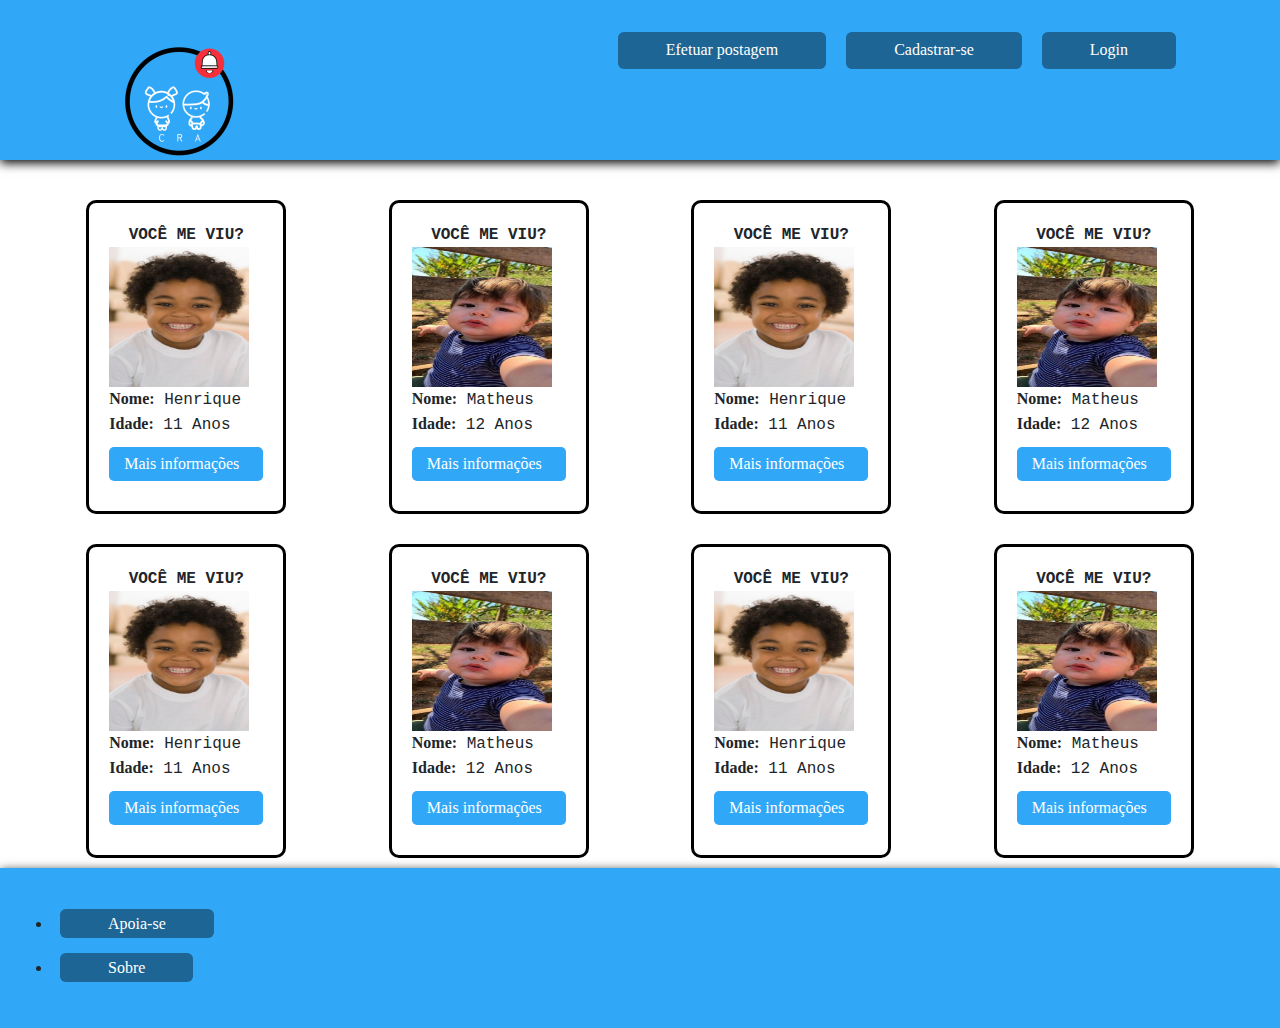
==== index.html @ 532837c3 "tudo" ====
<!DOCTYPE html>
<html lang="pt-br">
<head>
    <meta charset="UTF-8">
    <meta name="viewport" content="width=device-width, initial-scale=1.0">
    <title>Document</title>
    <link href="https://cdn.jsdelivr.net/npm/bootstrap@5.3.3/dist/css/bootstrap.min.css" rel="stylesheet" integrity="sha384-QWTKZyjpPEjISv5WaRU9OFeRpok6YctnYmDr5pNlyT2bRjXh0JMhjY6hW+ALEwIH" crossorigin="anonymous">
    <script src="https://cdn.jsdelivr.net/npm/bootstrap@5.3.3/dist/js/bootstrap.bundle.min.js" integrity="sha384-YvpcrYf0tY3lHB60NNkmXc5s9fDVZLESaAA55NDzOxhy9GkcIdslK1eN7N6jIeHz" crossorigin="anonymous"></script>
    <title>Child Rescue Alert</title>
    
    <link rel="stylesheet" href="css/index.css" />
    
    <style type="text/css">
 
        

    </style>
</head>
<body>
    <header>
        <nav class="nav-bar">
              <div class="logo">
                  <img src="img/Logo(CRA).png" alt="Logo">
              </div>

              <div class="loginibutton">
                <a id ="criar" type="submit" href="postagem.html">Efetuar postagem</a>
                <a id ="criar" type="submit" href="cadastro.html">Cadastrar-se</a>
                <a id ="criar" type="submit" href="login.html">Login</a>
              </div>
        </nav>


    </header>

    <section class="contenedor">
        <!-- Contenedor de elementos -->
        <div class="contenedor-items">
            <div class="item">
                <b><span id="titulo">Você me viu?</span></b>
                <img src="img/henrique.jpg" alt="" class="img-item">
                <span id="desc"><b>Nome:</b> Henrique </span>
                <span id="desc"><b>Idade:</b> 11 Anos</span>
                <a id="botao_card" href="info1.html">Mais informações</a>
            </div>
            <div class="item">
                <b><span id="titulo">Você me viu?</span></b>
                <img src="img/Matheus.jpg" alt="" class="img-item">
                <span id="desc"><b>Nome:</b> Matheus </span>
                <span id="desc"><b>Idade:</b> 12 Anos</span>
                <span></span>
                <a id="botao_card" href="info2.html">Mais informações</a>
            </div>
            <div class="item">
                <b><span id="titulo">Você me viu?</span></b>
                <img src="img/henrique.jpg" alt="" class="img-item">
                <span id="desc"><b>Nome:</b> Henrique </span>
                <span id="desc"><b>Idade:</b> 11 Anos</span>
                <a id="botao_card" href="info1.html">Mais informações</a>
            </div>
            <div class="item">
                <b><span id="titulo">Você me viu?</span></b>
                <img src="img/Matheus.jpg" alt="" class="img-item">
                <span id="desc"><b>Nome:</b> Matheus </span>
                <span id="desc"><b>Idade:</b> 12 Anos</span>
                <span></span>
                <a id="botao_card" href="info2.html">Mais informações</a>
            </div>
            <div class="item">
                <b><span id="titulo">Você me viu?</span></b>
                <img src="img/henrique.jpg" alt="" class="img-item">
                <span id="desc"><b>Nome:</b> Henrique </span>
                <span id="desc"><b>Idade:</b> 11 Anos</span>
                <a id="botao_card" href="info1.html">Mais informações</a>
            </div>
            <div class="item">
                <b><span id="titulo">Você me viu?</span></b>
                <img src="img/Matheus.jpg" alt="" class="img-item">
                <span id="desc"><b>Nome:</b> Matheus </span>
                <span id="desc"><b>Idade:</b> 12 Anos</span>
                <span></span>
                <a id="botao_card" href="info2.html">Mais informações</a>
            </div>
            <div class="item">
                <b><span id="titulo">Você me viu?</span></b>
                <img src="img/henrique.jpg" alt="" class="img-item">
                <span id="desc"><b>Nome:</b> Henrique </span>
                <span id="desc"><b>Idade:</b> 11 Anos</span>
                <a id="botao_card" href="info1.html">Mais informações</a>
            </div>
            <div class="item">
                <b><span id="titulo">Você me viu?</span></b>
                <img src="img/Matheus.jpg" alt="" class="img-item">
                <span id="desc"><b>Nome:</b> Matheus </span>
                <span id="desc"><b>Idade:</b> 12 Anos</span>
                <span></span>
                <a id="botao_card" href="info2.html">Mais informações</a>
            </div>
          
        </div>
    </section>

    <header><br>
                  <ul>
                      <li class="nav-item"><a href="apoia-se.html" id="bot">Apoia-se</a></li>
                      <li class="nav-item"><a href="sobre.html" id="bot">Sobre</a></li>
                  </ul>
              </div>
        </nav>


    </header>
</body>
</html>
---- css/index.css ----
*{
    padding: 0;
    margin: 0;
    font-family: 'sans-serif';
}


.logo img{
    height: 10em;
}

#titulo{
    display: block;
    font-weight: bold;
    text-align: center;
    text-transform: uppercase;
    font-family: 'Courier New', Courier, monospace;

}

#desc{
    font-family: 'Courier New', Courier, monospace;
}

header{
    background-color: #31A8F7;
    box-shadow: 0px 3px 10px black;
    height: 10em;
}
.nav-bar{
    display: flex;
    justify-content:space-between;
    padding: 1.5rem 6rem;
}
.logo{
    display: flex;
    align-items: center;
    height: 10rem;
}
.nav-list{
    display: flex;
    align-items: center;
   
}
.nav-list ul{
    display: flex;
    justify-content: center;
    list-style: none;
}
.nav-item{
    margin: 20px;
}



.contenedor{
    max-width: 1200px;
    padding: 10px;
    margin: auto;
    display: flex;
    justify-content: space-between;
    contain: paint;
}

.contenedor-items{
    margin-top: 30px;
    display: grid;
    grid-template-columns: repeat(auto-fit, minmax(220px, 1fr));
    grid-gap:30px;
    grid-row-gap: 30px;
    width: 100%;
    transition: .3s;
}
.item{
    max-width: 200px;
    margin: auto;
    border: 0.2em solid black;
    border-radius: 10px;
    padding: 20px;
    transition: .3s;
}
.img-item{
    width: 140px;
    height: 140px;
}
 .item:hover{
    box-shadow: 0 0 10px black;
    scale: 1.05;
}



 #botao_card{
    text-decoration: none;
    display: block;
    margin: 10px auto;
    border: none;
    background-color: #31A8F7;
    color: #fff;
    padding: 5px 15px;
    border-radius: 5px;
    cursor: pointer;
}


.mobile-menu-icon{
    display: none;
}
.mobile-menu{
    display: none;
}



#criar{
    text-decoration: none;
    border: none;
    border-radius: 0.36em;
    color: white;
    background-color: #1d6594;
    padding: 0.4em 3em;
    margin: 0.5em;
    -webkit-transition: 0.5s;
    transition: 0.5s;
  }
  
 #criar {
    border: 0.2em solid #1d6594;

  }
  
  #criar{
    border:none;
    background-color: #1d6594;
    padding: 0.4em 3em;
    margin:0.5em;
    cursor: POINTER;
  }

  #bot{
    text-decoration: none;
    border: none;
    border-radius: 0.36em;
    color: white;
    background-color: #1d6594;
    padding: 0.4em 3em;
    margin: 0.5em;
    -webkit-transition: 0.5s;
    transition: 0.5s;
    
  }
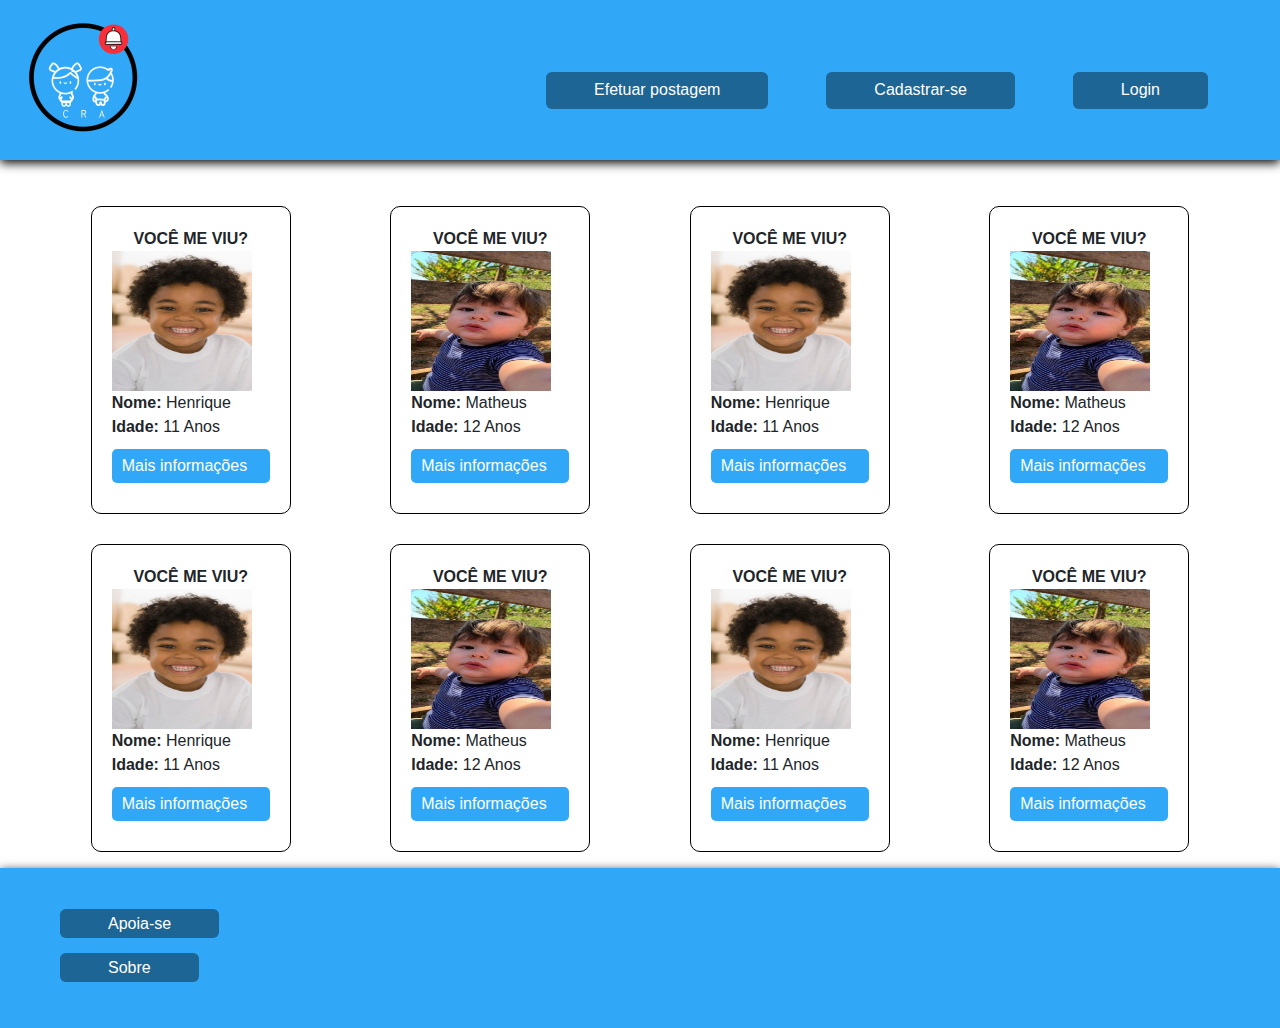
==== commit 59241f4c: "arrumei a logica, transferi uns codigos de javascript para outra pagina e design" ====
--- a/index.html
+++ b/index.html
@@ -7,14 +7,7 @@
     <link href="https://cdn.jsdelivr.net/npm/bootstrap@5.3.3/dist/css/bootstrap.min.css" rel="stylesheet" integrity="sha384-QWTKZyjpPEjISv5WaRU9OFeRpok6YctnYmDr5pNlyT2bRjXh0JMhjY6hW+ALEwIH" crossorigin="anonymous">
     <script src="https://cdn.jsdelivr.net/npm/bootstrap@5.3.3/dist/js/bootstrap.bundle.min.js" integrity="sha384-YvpcrYf0tY3lHB60NNkmXc5s9fDVZLESaAA55NDzOxhy9GkcIdslK1eN7N6jIeHz" crossorigin="anonymous"></script>
     <title>Child Rescue Alert</title>
-    
-    <link rel="stylesheet" href="css/index.css" />
-    
-    <style type="text/css">
- 
-        
-
-    </style>
+    <link rel="stylesheet" href="css/index.css">
 </head>
 <body>
     <header>
@@ -22,22 +15,20 @@
               <div class="logo">
                   <img src="img/Logo(CRA).png" alt="Logo">
               </div>
-
+              <div id="user-info" class="user-info"></div>
               <div class="loginibutton">
-                <a id ="criar" type="submit" href="postagem.html">Efetuar postagem</a>
-                <a id ="criar" type="submit" href="cadastro.html">Cadastrar-se</a>
-                <a id ="criar" type="submit" href="login.html">Login</a>
+                <a id="postagem" href="postagem.html">Efetuar postagem</a>
+                <a id="cadastro" href="cadastro.html">Cadastrar-se</a>
+                <a id="login" href="login.html">Login</a>
               </div>
         </nav>
-
-
     </header>
 
     <section class="contenedor">
         <!-- Contenedor de elementos -->
         <div class="contenedor-items">
             <div class="item">
-                <b><span id="titulo">Você me viu?</span></b>
+                <b><span id="titulo">VOCÊ ME VIU?</span></b>
                 <img src="img/henrique.jpg" alt="" class="img-item">
                 <span id="desc"><b>Nome:</b> Henrique </span>
                 <span id="desc"><b>Idade:</b> 11 Anos</span>
@@ -96,19 +87,14 @@
                 <span></span>
                 <a id="botao_card" href="info2.html">Mais informações</a>
             </div>
-          
         </div>
     </section>
-
     <header><br>
-                  <ul>
-                      <li class="nav-item"><a href="apoia-se.html" id="bot">Apoia-se</a></li>
-                      <li class="nav-item"><a href="sobre.html" id="bot">Sobre</a></li>
-                  </ul>
-              </div>
-        </nav>
-
-
+        <ul>
+            <li class="nav-item"><a href="apoia-se.html" id="bot">Apoia-se</a></li>
+            <li class="nav-item"><a href="sobre.html" id="bot">Sobre</a></li>
+        </ul>
     </header>
+    <script src="JS/index.js"></script>
 </body>
-</html>+</html>
--- a/css/index.css
+++ b/css/index.css
@@ -1,12 +1,51 @@
 *{
     padding: 0;
     margin: 0;
-    font-family: 'sans-serif';
+    font-family: Arial, sans-serif;
+}
+
+.logo img{
+    height: 10em;
 }
 
 
-.logo img{
+
+header{
+    background-color: #31A8F7;
+    box-shadow: 0px 3px 10px black;
     height: 10em;
+}
+
+nav{
+    display: flex;
+    justify-content:space-between;
+}
+
+.loginibutton{
+    display:block;
+    padding: 3em; 
+}
+
+.logo{
+    display: flex;
+    align-items: center;
+    height: 10rem;
+}
+
+.nav-list{
+    display: flex;
+    align-items: center;
+}
+
+.nav-list ul{
+    display: flex;
+    justify-content: center;
+    list-style: none;
+}
+
+.nav-item{
+    margin: 20px;
+    list-style: none;
 }
 
 #titulo{
@@ -14,48 +53,11 @@
     font-weight: bold;
     text-align: center;
     text-transform: uppercase;
-    font-family: 'Courier New', Courier, monospace;
-
 }
-
-#desc{
-    font-family: 'Courier New', Courier, monospace;
-}
-
-header{
-    background-color: #31A8F7;
-    box-shadow: 0px 3px 10px black;
-    height: 10em;
-}
-.nav-bar{
-    display: flex;
-    justify-content:space-between;
-    padding: 1.5rem 6rem;
-}
-.logo{
-    display: flex;
-    align-items: center;
-    height: 10rem;
-}
-.nav-list{
-    display: flex;
-    align-items: center;
-   
-}
-.nav-list ul{
-    display: flex;
-    justify-content: center;
-    list-style: none;
-}
-.nav-item{
-    margin: 20px;
-}
-
-
 
 .contenedor{
     max-width: 1200px;
-    padding: 10px;
+    padding: 1em;
     margin: auto;
     display: flex;
     justify-content: space-between;
@@ -71,24 +73,25 @@
     width: 100%;
     transition: .3s;
 }
+
 .item{
     max-width: 200px;
     margin: auto;
-    border: 0.2em solid black;
+    border: 0.1em solid black;
     border-radius: 10px;
     padding: 20px;
     transition: .3s;
 }
+
 .img-item{
     width: 140px;
     height: 140px;
 }
+
  .item:hover{
     box-shadow: 0 0 10px black;
     scale: 1.05;
 }
-
-
 
  #botao_card{
     text-decoration: none;
@@ -97,22 +100,56 @@
     border: none;
     background-color: #31A8F7;
     color: #fff;
-    padding: 5px 15px;
+    padding: 5px 10px;
     border-radius: 5px;
     cursor: pointer;
 }
 
-
 .mobile-menu-icon{
     display: none;
 }
+
 .mobile-menu{
     display: none;
 }
 
-
-
-#criar{
+#postagem{
+    text-decoration: none;
+    border: none;
+    border-radius: 0.36em;
+    color: white;
+    -webkit-transition: 0.5s;
+    transition: 0.5s;
+    background-color: #1d6594;
+    padding: 0.4em 3em;
+    margin:1.5em;
+    cursor: POINTER;
+}
+#cadastro{
+    text-decoration: none;
+    border: none;
+    border-radius: 0.36em;
+    color: white;
+    -webkit-transition: 0.5s;
+    transition: 0.5s;
+    background-color: #1d6594;
+    padding: 0.4em 3em;
+    margin:1.5em;
+    cursor: POINTER;
+}
+#login{
+    text-decoration: none;
+    border: none;
+    border-radius: 0.36em;
+    color: white;
+    -webkit-transition: 0.5s;
+    transition: 0.5s;
+    background-color: #1d6594;
+    padding: 0.4em 3em;
+    margin:1.5em;
+    cursor: POINTER;
+}
+#bot{
     text-decoration: none;
     border: none;
     border-radius: 0.36em;
@@ -122,30 +159,33 @@
     margin: 0.5em;
     -webkit-transition: 0.5s;
     transition: 0.5s;
-  }
-  
- #criar {
-    border: 0.2em solid #1d6594;
+}
 
-  }
-  
-  #criar{
-    border:none;
-    background-color: #1d6594;
-    padding: 0.4em 3em;
-    margin:0.5em;
-    cursor: POINTER;
-  }
+.texto-site{
+    border: 0.1em black;
+    border-radius: 10px;
+    margin: 5em 10em;
+    text-align: justify;
+}
 
-  #bot{
-    text-decoration: none;
-    border: none;
-    border-radius: 0.36em;
-    color: white;
-    background-color: #1d6594;
-    padding: 0.4em 3em;
-    margin: 0.5em;
-    -webkit-transition: 0.5s;
-    transition: 0.5s;
-    
-  }+h1{
+    text-align: center;
+}
+.user-info {
+    font-family: 'Mulish', sans-serif;
+    font-weight: 600;
+    font-size: 16px;
+    color: #333; /* Ajuste a cor conforme necessário */
+    display: flex;
+    align-items: center;
+    margin-left: auto;
+}
+
+.loginibutton {
+    display: flex;
+    gap: 10px;
+}
+
+.hidden {
+    display: none;
+}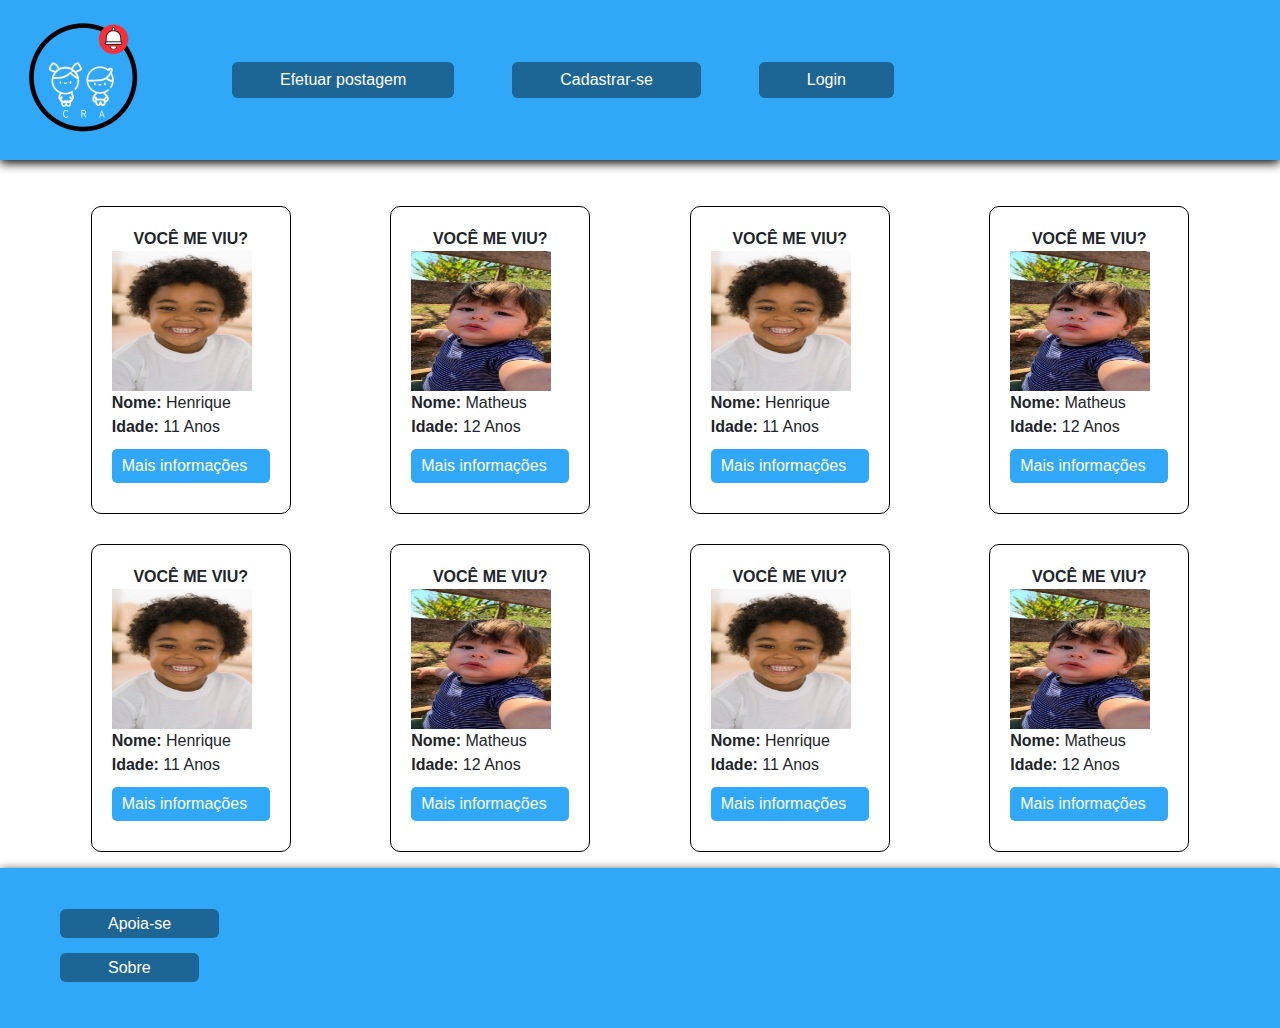
==== commit a8db27e6: "mais javascript e design" ====
--- a/index.html
+++ b/index.html
@@ -14,13 +14,13 @@
         <nav class="nav-bar">
               <div class="logo">
                   <img src="img/Logo(CRA).png" alt="Logo">
-              </div>
-              <div id="user-info" class="user-info"></div>
-              <div class="loginibutton">
-                <a id="postagem" href="postagem.html">Efetuar postagem</a>
-                <a id="cadastro" href="cadastro.html">Cadastrar-se</a>
-                <a id="login" href="login.html">Login</a>
-              </div>
+                  <div id="user-info" class="user-info"></div>
+                  <div class="loginibutton">
+                      <a id="postagem" href="postagem.html">Efetuar postagem</a>
+                      <a id="cadastro" href="cadastro.html">Cadastrar-se</a>
+                      <a id="login" href="login.html">Login</a>
+                      <button id="logout" class="hidden">Sair</button>
+                  </div>
         </nav>
     </header>
 
--- a/css/index.css
+++ b/css/index.css
@@ -188,4 +188,16 @@
 
 .hidden {
     display: none;
-}+}
+#logout {
+    text-decoration: none;
+    border: none;
+    border-radius: 0.36em;
+    color: white;
+    -webkit-transition: 0.5s;
+    transition: 0.5s;
+    background-color: #1d6594;
+    padding: 0.4em 3em;
+    margin:1.5em;
+    cursor: pointer;
+}
